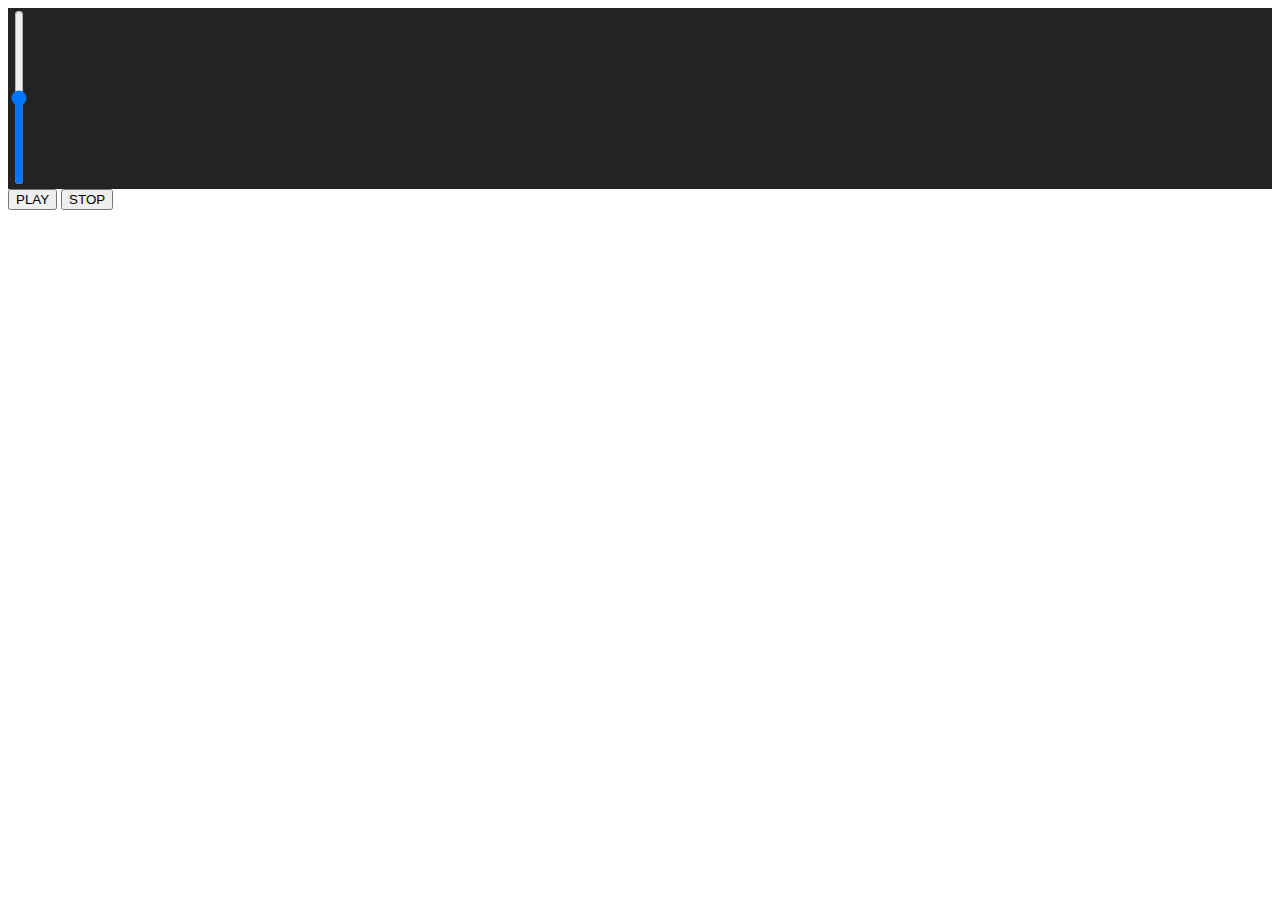
==== doors/8/index.html @ 6e3a3478 "Mixer" ====
<!DOCTYPE html>
<html lang="en">
<head>
    <meta charset="UTF-8">
    <meta name="viewport" content="width=device-width, initial-scale=1.0">
    <meta http-equiv="X-UA-Compatible" content="ie=edge">
    <title>Document</title>
    <link rel="stylesheet" href="css/app.css">
</head>
<body>
<div id="mixer-container">
    <input type="range" id="masterFader" orient="vertical">
</div>
<div id="player-container">
    <button type="button" id="playButton">PLAY</button>
    <button type="button" id="stopButton">STOP</button>
</div>

<script src="js/Instrument.js"></script>
<script src="js/DrumMachine.js"></script>
<script src="js/Pattern.js"></script>
<script src="js/DrumPattern.js"></script>
<script src="js/Mixer.js"></script>
<script src="js/Track.js"></script>
<script src="js/Player.js"></script>
<script src="js/app.js"></script>
</body>
</html>
---- doors/8/css/app.css ----
input[type=range][orient=vertical]
{
    writing-mode: bt-lr; /* IE */
    -webkit-appearance: slider-vertical; /* WebKit */
    width: 8px;
    height: 175px;
    padding: 0 5px;
}
#mixer-container {
    background: #232323;
}
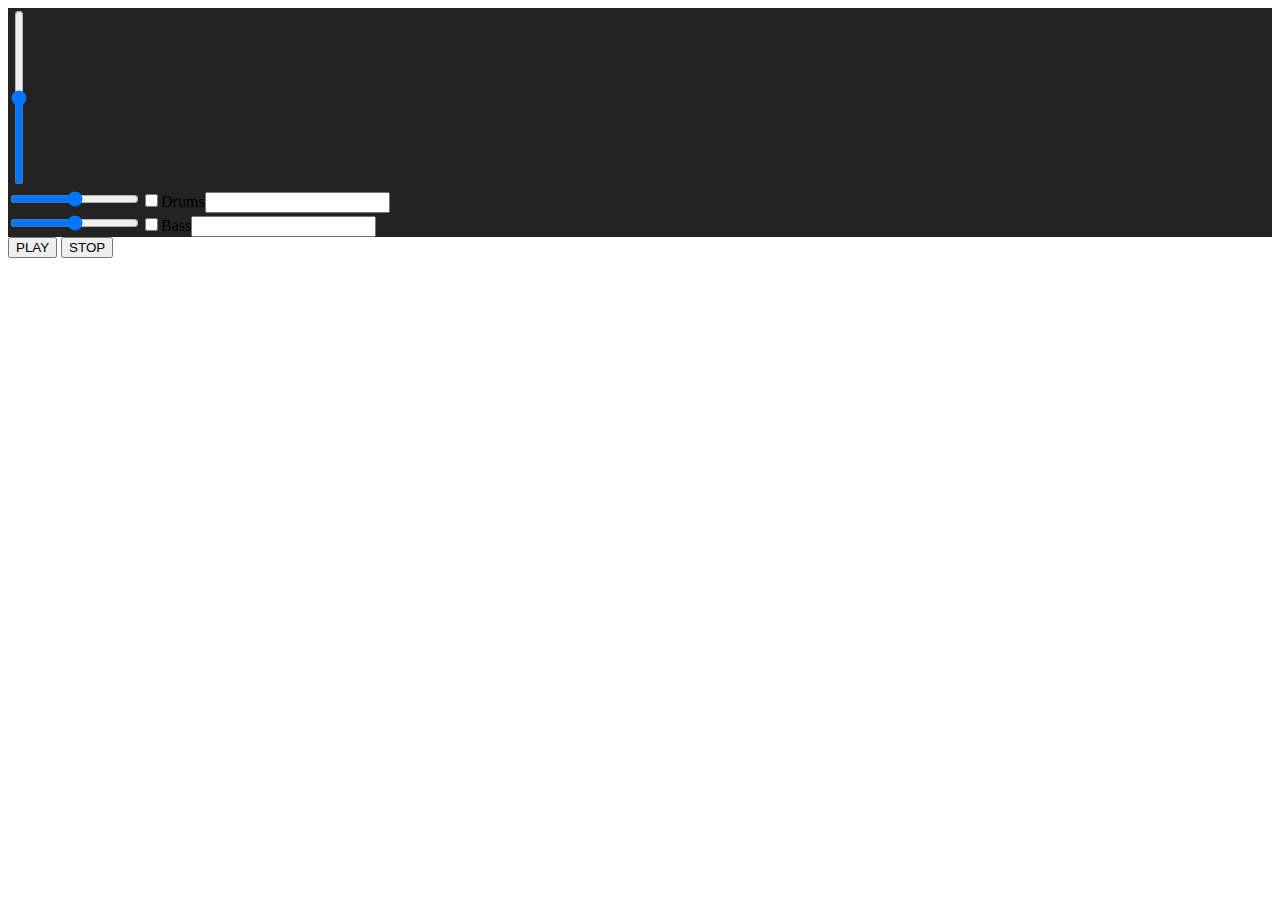
==== commit defb02d9: "Mo music, mo problems" ====
--- a/doors/8/index.html
+++ b/doors/8/index.html
@@ -18,11 +18,13 @@
 
 <script src="js/Instrument.js"></script>
 <script src="js/DrumMachine.js"></script>
+<script src="js/Bass.js"></script>
 <script src="js/Pattern.js"></script>
 <script src="js/DrumPattern.js"></script>
 <script src="js/Mixer.js"></script>
 <script src="js/Track.js"></script>
 <script src="js/Player.js"></script>
 <script src="js/app.js"></script>
+<script>init();</script>
 </body>
 </html>
--- a/doors/8/css/app.css
+++ b/doors/8/css/app.css
@@ -9,3 +9,55 @@
 #mixer-container {
     background: #232323;
 }
+/*
+input[type=range]::-webkit-slider-thumb {
+    -webkit-appearance: none;
+    border: 1px solid #000000;
+    height: 34px;
+    width: 16px;
+    border-radius: 3px;
+    background: #ffffff;
+    cursor: pointer;
+    margin-top: -14px;
+    box-shadow: 1px 1px 1px #000000, 0px 0px 1px #0d0d0d;
+
+}
+*/
+input[type=range]::-moz-range-thumb {
+  height: 30px;
+  width: 16px;
+  background: linear-gradient(#d5d5d5 1px,
+                              #d4d4d4 2px,
+                              #bebebe 3px,
+                              #c5c5c5 4px,
+                              #9a9a9a 5px,
+                              #616161 6px,
+                              #696969 7px,
+                              #858585 8px,
+                              #909090 9px,
+                              #8c8c8c 10px,
+                              #8a8a8a 11px,
+                              #9c9c9c,12px,
+                              #b8b8b8 13px,
+                              #c9c9c9 14px,
+                              #bbbbbb 15px,
+                              #313131 16px,
+                              #c5c5c5 17px,
+                              #cecece 18px,
+                              #aaaaaa 19px,
+                              #b0b0b0 20px,
+                              #cccccc 21px,
+                              #b0b0b0 22px,
+                              #aeaeae 23px,
+                              #d1d1d1 24px,
+                              #b9b9b9 25px,
+                              #818181 26px,
+                              #6a6a6a 27px,
+                              #686868 28px,
+                              #676767 29px,
+                              #3f3f3f 30px,
+                              #000);
+  cursor: pointer;
+  border-radius: 0;
+  border:0;
+}
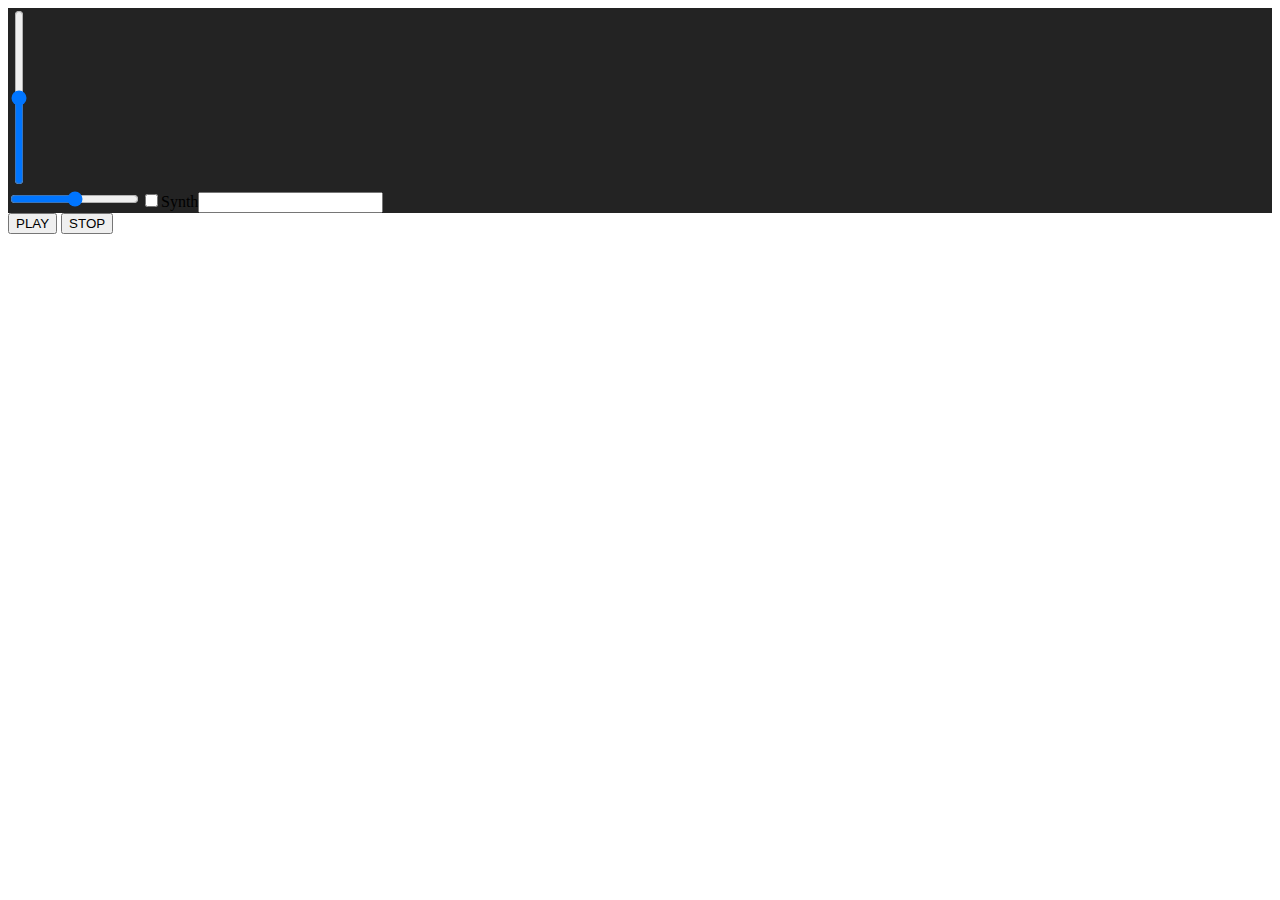
==== commit d5dd14bd: "Mo music" ====
--- a/doors/8/index.html
+++ b/doors/8/index.html
@@ -19,6 +19,8 @@
 <script src="js/Instrument.js"></script>
 <script src="js/DrumMachine.js"></script>
 <script src="js/Bass.js"></script>
+<script src="js/BellSynth.js"></script>
+<script src="js/LeadSynth.js"></script>
 <script src="js/Pattern.js"></script>
 <script src="js/DrumPattern.js"></script>
 <script src="js/Mixer.js"></script>
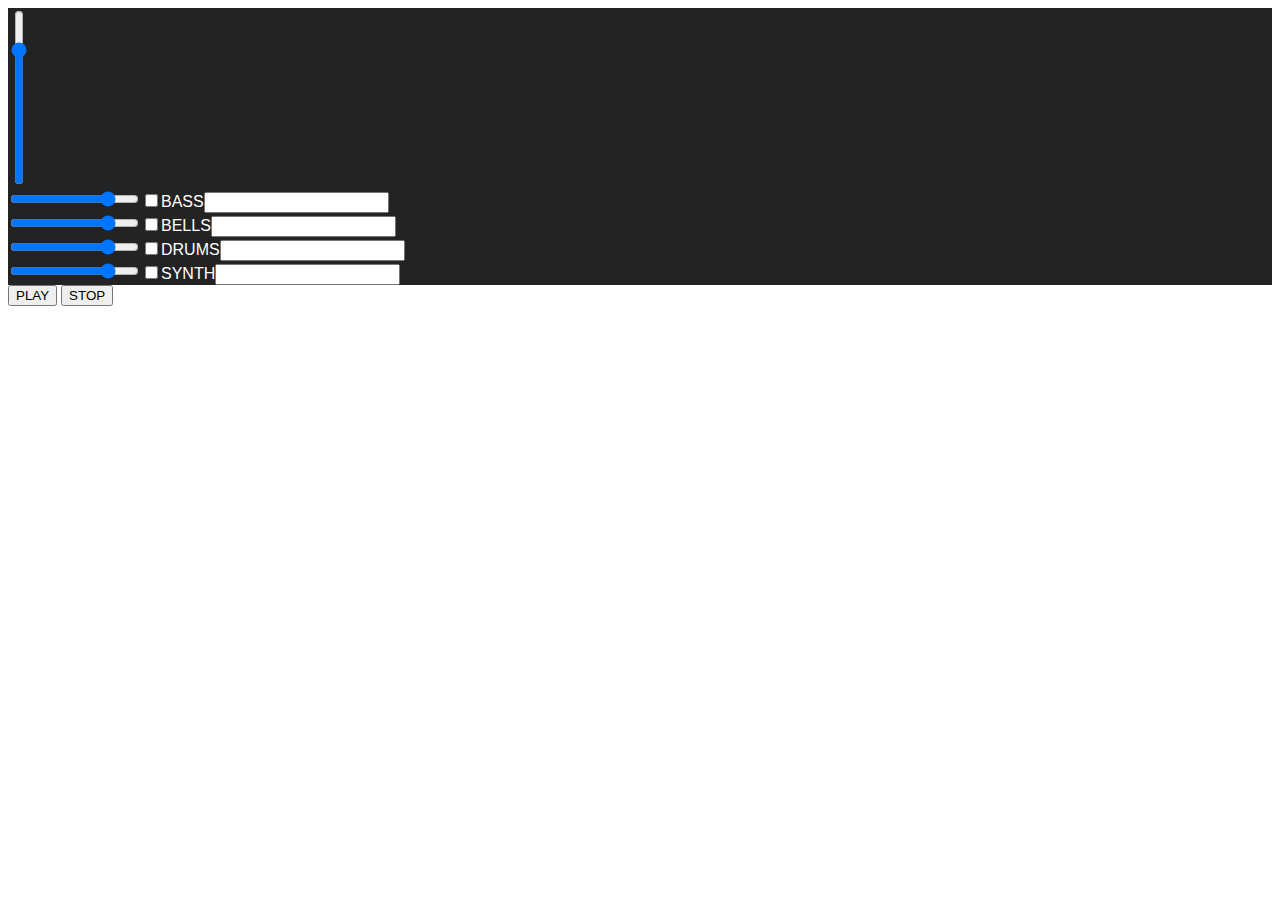
==== commit 4f8a3b46: "Music Patterns done, also mute and volume working" ====
--- a/doors/8/index.html
+++ b/doors/8/index.html
@@ -9,7 +9,7 @@
 </head>
 <body>
 <div id="mixer-container">
-    <input type="range" id="masterFader" orient="vertical">
+    <input type="range" id="masterFader" orient="vertical" value="80">
 </div>
 <div id="player-container">
     <button type="button" id="playButton">PLAY</button>
--- a/doors/8/css/app.css
+++ b/doors/8/css/app.css
@@ -8,6 +8,9 @@
 }
 #mixer-container {
     background: #232323;
+    color: #fff;
+    font-family: sans-serif;
+    text-transform: uppercase;
 }
 /*
 input[type=range]::-webkit-slider-thumb {
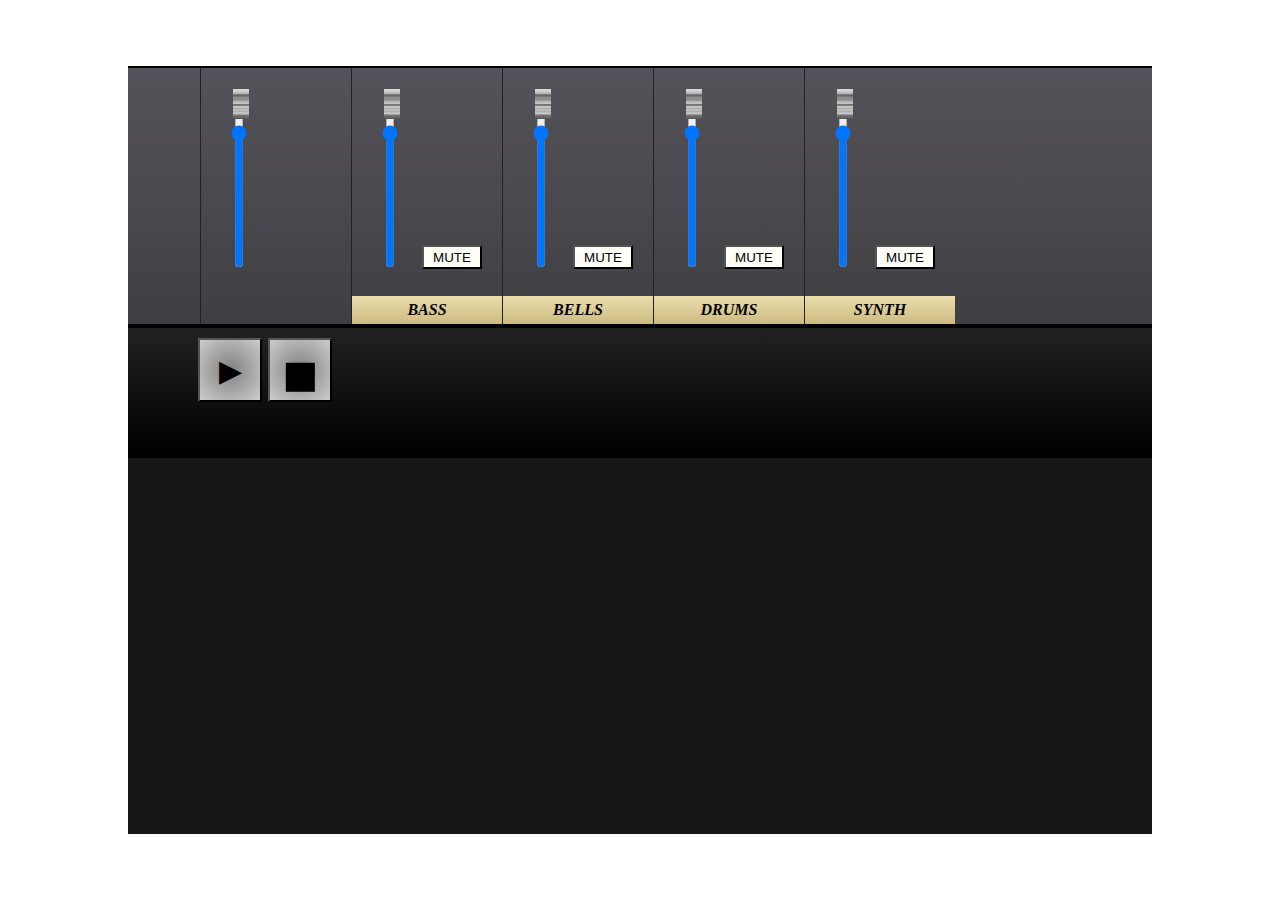
==== commit 72c90fcb: "Basic frontend, right now only works with openDoor" ====
--- a/doors/8/index.html
+++ b/doors/8/index.html
@@ -8,14 +8,18 @@
     <link rel="stylesheet" href="css/app.css">
 </head>
 <body>
+    <main class="rack">
 <div id="mixer-container">
-    <input type="range" id="masterFader" orient="vertical" value="80">
+    <section class="track master-track">
+        <span class="fader-knob"></span>
+    <input type="range" id="masterFader" class="fader" orient="vertical" value="80">
+    </div>
 </div>
 <div id="player-container">
-    <button type="button" id="playButton">PLAY</button>
-    <button type="button" id="stopButton">STOP</button>
+    <button type="button" id="playButton">&#9654;</button>
+    <button type="button" id="stopButton">&#9632;</button>
 </div>
-
+</main>
 <script src="js/Instrument.js"></script>
 <script src="js/DrumMachine.js"></script>
 <script src="js/Bass.js"></script>
--- a/doors/8/css/app.css
+++ b/doors/8/css/app.css
@@ -1,66 +1,178 @@
-input[type=range][orient=vertical]
+* { margin: 0; padding:0;}
+
+.rack {
+    position: absolute;
+    width: 1024px;
+    height: 768px;
+    top: 50%;
+    left: 50%;
+    margin-top: -384px;
+    margin-left: -512px;
+    background: #161616;
+}
+
+.rack>div {
+    border-bottom: 2px solid black;
+    border-top: 2px solid black;
+    min-height: 128px;
+    width: 880px;
+    margin: 0 auto;
+    padding: 0 72px;
+}
+
+input[type=range]
 {
     writing-mode: bt-lr; /* IE */
     -webkit-appearance: slider-vertical; /* WebKit */
-    width: 8px;
+    width: 16px;
     height: 175px;
     padding: 0 5px;
+    background: rgba(0,0,0,0);
+    position: relative;
+
 }
 #mixer-container {
-    background: #232323;
+    background: linear-gradient(#55535A,#3F3F43);
     color: #fff;
     font-family: sans-serif;
     text-transform: uppercase;
+    height: 256px;
 }
-/*
-input[type=range]::-webkit-slider-thumb {
-    -webkit-appearance: none;
-    border: 1px solid #000000;
-    height: 34px;
-    width: 16px;
-    border-radius: 3px;
-    background: #ffffff;
-    cursor: pointer;
-    margin-top: -14px;
-    box-shadow: 1px 1px 1px #000000, 0px 0px 1px #0d0d0d;
+
+.track {
+    width: 150px;
+    float:left;
+    position: relative;
+    border-left: 1px solid #222;
+    height: 100%;
 
 }
-*/
-input[type=range]::-moz-range-thumb {
-  height: 30px;
-  width: 16px;
-  background: linear-gradient(#d5d5d5 1px,
-                              #d4d4d4 2px,
-                              #bebebe 3px,
-                              #c5c5c5 4px,
-                              #9a9a9a 5px,
-                              #616161 6px,
-                              #696969 7px,
-                              #858585 8px,
-                              #909090 9px,
-                              #8c8c8c 10px,
-                              #8a8a8a 11px,
-                              #9c9c9c,12px,
-                              #b8b8b8 13px,
-                              #c9c9c9 14px,
-                              #bbbbbb 15px,
-                              #313131 16px,
-                              #c5c5c5 17px,
-                              #cecece 18px,
-                              #aaaaaa 19px,
-                              #b0b0b0 20px,
-                              #cccccc 21px,
-                              #b0b0b0 22px,
-                              #aeaeae 23px,
-                              #d1d1d1 24px,
-                              #b9b9b9 25px,
-                              #818181 26px,
-                              #6a6a6a 27px,
-                              #686868 28px,
-                              #676767 29px,
-                              #3f3f3f 30px,
-                              #000);
-  cursor: pointer;
-  border-radius: 0;
-  border:0;
+
+.track-label {
+    color: black;
+    width: 100%;
+    background: linear-gradient(#EADEAE, #CDBA80);
+    font-family: 'Comic Sans MS';
+    font-weight: bold;
+    font-style: italic;
+    text-transform: uppercase;
+    position: absolute;
+    bottom: 0px;
+    left: 0;
+    padding: 5px 0;
+    text-align: center;
+
 }
+
+.fader {
+    position: absolute;
+    left: 25px;
+    top: 25px;
+}
+
+.fader-knob {
+    height: 30px;
+    width: 16px;
+    background: linear-gradient(#d5d5d5 1px,
+                                #d4d4d4 2px,
+                                #bebebe 3px,
+                                #c5c5c5 4px,
+                                #9a9a9a 5px,
+                                #616161 6px,
+                                #696969 7px,
+                                #858585 8px,
+                                #909090 9px,
+                                #8c8c8c 10px,
+                                #8a8a8a 11px,
+                                #9c9c9c,12px,
+                                #b8b8b8 13px,
+                                #c9c9c9 14px,
+                                #bbbbbb 15px,
+                                #313131 16px,
+                                #c5c5c5 17px,
+                                #cecece 18px,
+                                #aaaaaa 19px,
+                                #b0b0b0 20px,
+                                #cccccc 21px,
+                                #b0b0b0 22px,
+                                #aeaeae 23px,
+                                #d1d1d1 24px,
+                                #b9b9b9 25px,
+                                #818181 26px,
+                                #6a6a6a 27px,
+                                #686868 28px,
+                                #676767 29px,
+                                #3f3f3f 30px,
+                                #000);
+    cursor: pointer;
+    border-radius: 0;
+    border:0;
+    display: block;
+    bottom:80%;
+    left: 32px;
+    position: absolute;
+    z-index: 20;
+
+}
+
+.fader::-webkit-slider-thumb {
+    -webkit-appearance: none;
+    background: transparent;
+}
+.fader::-webkit-runnable-track {
+    background: black;
+    z-index: 10;
+}
+
+
+.fader::-moz-slider-thumb {
+    -webkit-appearance: none;
+    background: transparent;
+}
+.fader::-moz-runnable-track {
+    background: black;
+    z-index: 10;
+}
+
+
+
+
+.mute-button {
+    width: 60px;
+    height: 24px;
+    border-radius: 0;
+    background: #FEFEF7;
+    position: absolute;
+    bottom: 55px;
+    right: 20px;
+
+}
+.mute-button.muted {
+    background: radial-gradient(circle, #C5B3A4,#FEFEF7 );
+
+}
+
+#player-container {
+    background: linear-gradient(#222, #000);
+}
+#player-container button {
+    height: 64px;
+    width: 64px;
+    margin: 10px;
+    font-family: 'Arial';
+    background: radial-gradient(circle, grey, #ccc);
+    border-radius: 0;
+    position: absolute;
+
+}
+
+#player-container #playButton {
+    font-size: 30px;
+    left: 60px;
+
+
+}
+#player-container #stopButton {
+    font-size: 60px;
+    left: 130px;
+}
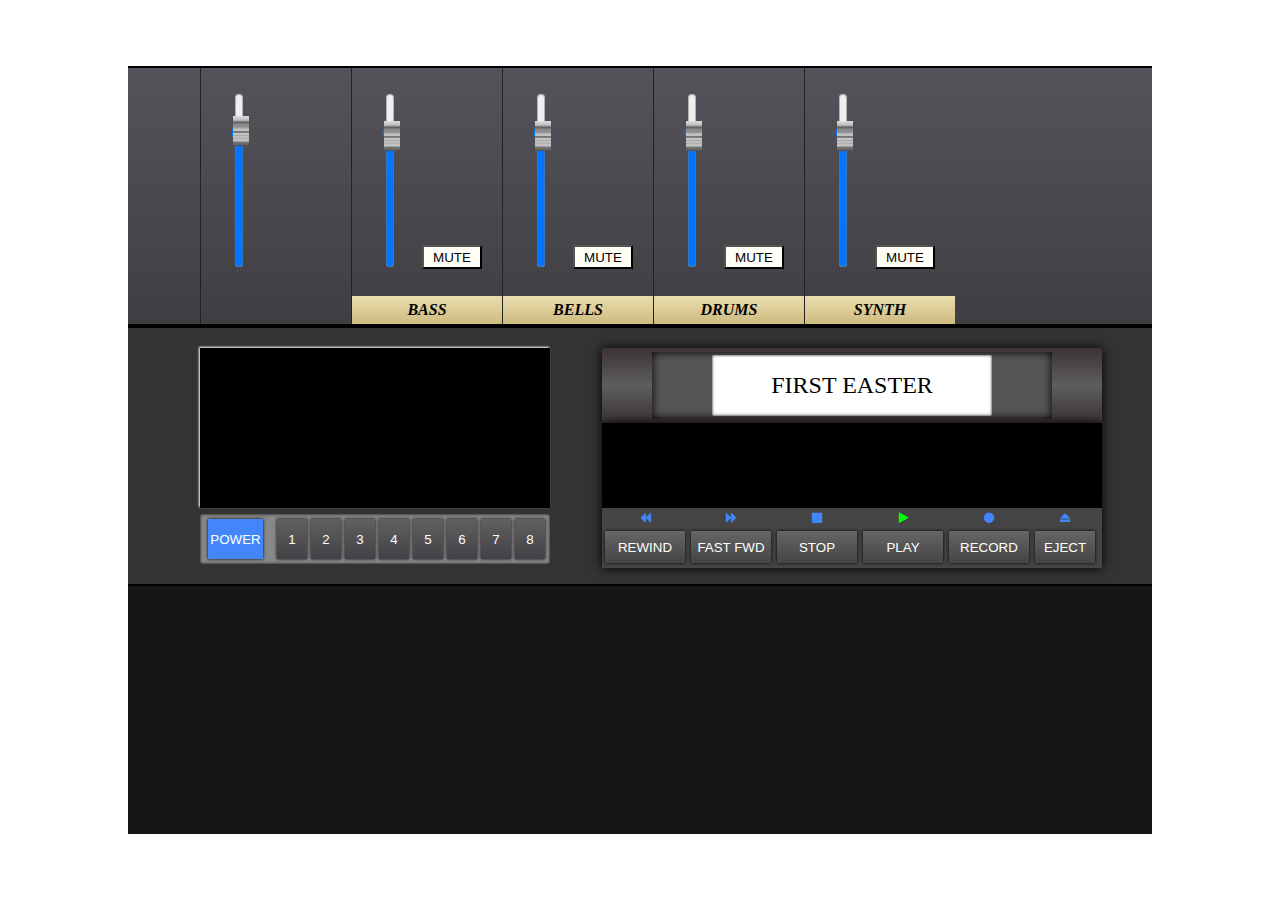
==== commit 2d6602dc: "Added a lot of things in the player" ====
--- a/doors/8/index.html
+++ b/doors/8/index.html
@@ -5,19 +5,45 @@
     <meta name="viewport" content="width=device-width, initial-scale=1.0">
     <meta http-equiv="X-UA-Compatible" content="ie=edge">
     <title>Document</title>
+    <link rel="stylesheet" href="css/font-awesome.min.css">
     <link rel="stylesheet" href="css/app.css">
 </head>
 <body>
     <main class="rack">
 <div id="mixer-container">
     <section class="track master-track">
-        <span class="fader-knob"></span>
+        <span class="fader-knob" style="bottom: 178px;"></span>
     <input type="range" id="masterFader" class="fader" orient="vertical" value="80">
     </div>
 </div>
 <div id="player-container">
-    <button type="button" id="playButton">&#9654;</button>
-    <button type="button" id="stopButton">&#9632;</button>
+    <div class="analyzer-container">
+    </div>
+    <ul class="track-selector-buttons">
+        <li><button>POWER</button></li>
+        <li><button>1</button></li>
+        <li><button>2</button></li>
+        <li><button>3</button></li>
+        <li><button>4</button></li>
+        <li><button>5</button></li>
+        <li><button>6</button></li>
+        <li><button>7</button></li>
+        <li><button>8</button></li>
+    </ul>
+
+    <div class="tape-slot"><div class="tape"><span class="tape-label">FIRST EASTER</span></div></div>
+    <div class="display-container">
+    </div>
+    <ul class="transport-container">
+        <li><button id="rewindButton">REWIND</button><span><i class="fa fa-backward" aria-hidden="true"></i></span></li>
+        <li><button id="fastForwardButton">FAST FWD</button><span><i class="fa fa-forward" aria-hidden="true"></i></span></li>
+        <li><button id="stopButton">STOP</button><span><i class="fa fa-stop" aria-hidden="true"></i></span></li>
+        <li><button id="playButton">PLAY</button><span class="green"><i class="fa fa-play" aria-hidden="true"></i></span></li>
+        <li><button>RECORD</button><span><i class="fa fa-circle" aria-hidden="true"></i></span></li>
+        <li><button id="ejectButton">EJECT</button><span><i class="fa fa-eject" aria-hidden="true"></i></span></li>
+    </div>
+
+
 </div>
 </main>
 <script src="js/Instrument.js"></script>
--- a/doors/8/css/app.css
+++ b/doors/8/css/app.css
@@ -125,8 +125,8 @@
 }
 
 
-.fader::-moz-slider-thumb {
-    -webkit-appearance: none;
+.fader::-moz-slider-thumb, .fader::-moz-range-thumb {
+    -moz-appearance: none;
     background: transparent;
 }
 .fader::-moz-runnable-track {
@@ -153,26 +153,147 @@
 }
 
 #player-container {
-    background: linear-gradient(#222, #000);
-}
-#player-container button {
-    height: 64px;
-    width: 64px;
-    margin: 10px;
-    font-family: 'Arial';
-    background: radial-gradient(circle, grey, #ccc);
-    border-radius: 0;
-    position: absolute;
-
-}
-
-#player-container #playButton {
-    font-size: 30px;
-    left: 60px;
-
-
-}
-#player-container #stopButton {
-    font-size: 60px;
-    left: 130px;
-}
+    background: #333;
+    height: 256px;
+    position: relative;
+}
+#player-container .analyzer-container {
+    height: 160px;
+    background: black;
+    width: 350px;
+    top:20px;
+    position: absolute;
+    box-shadow: -1px -1px 2px #fff;
+}
+#player-container .track-selector-buttons {
+    width: 350px;
+    height: 50px;
+    list-style: none;
+    position: absolute;
+    bottom: 20px;
+    background: #888;
+    box-shadow: 0px 0px 3px inset;
+
+
+
+}
+#player-container .track-selector-buttons li {
+    float:left;
+    height: 100%;
+    margin: 2px;
+}
+#player-container .track-selector-buttons li button {
+    color: white;
+    height: 80%;
+    margin-top: 10%;
+    border: 0;
+    width: 30px;
+    background: linear-gradient(#5F6160, #434146);
+    box-shadow: 0px 0px 3px #000;
+
+}
+#player-container .track-selector-buttons li:first-child button {
+    background: #4386FA;
+    width: 55px;
+    margin-right: 10px;
+    margin-top: 3px;
+    margin-left: 6px;
+
+}
+
+
+#player-container .tape-slot {
+    width: 500px;
+    height: 75px;
+    position: absolute;
+    top: 20px;
+    right: 50px;
+    background: linear-gradient(#3C3334, #5E5E5D, #3C3334);
+    box-shadow: 0px 0px 10px;
+
+}
+
+#player-container .tape-slot .tape {
+    width: 80%;
+    left: 10%;
+    height: 67px;
+    top: 4px;
+    background: #555;
+    position: absolute;
+    box-shadow: 0px 0px 10px inset;
+}
+
+#player-container .tape-slot .tape .tape-label {
+    width: 70%;
+    left: 15%;
+    position: absolute;
+    height: 90%;
+    top: 5%;
+    text-align: center;
+    line-height: 60px;
+    background: white;
+    font-family: 'Comic Sans MS';
+    font-size: 24px;
+    box-shadow: 0px 0px 3px inset;
+}
+
+
+#player-container .display-container {
+    background: black;
+    width: 500px;
+    height: 85px;
+    position: absolute;
+    right: 50px;
+    top: 95px;
+    box-shadow: 0px 0px 10px;
+
+
+}
+
+#player-container .transport-container {
+    list-style: none;
+    background: #444;
+    height: 60px;
+    width: 500px;
+    position: absolute;
+    top: 180px;
+    right: 50px;
+    box-shadow: 0px 0px 10px;
+
+}
+
+#player-container .transport-container li {
+    position: relative;
+    float:left;
+    display: inline-block;
+    height: 100%;
+    width: 80px;
+    margin: 3px;
+}
+#player-container .transport-container li button {
+    position: absolute;
+    height: 32px;
+    width: 100%;
+    background: linear-gradient(#666, #444);
+    border: 0;
+    color: white;
+    top: 20px;
+    box-shadow: 0px 0px 3px #000;
+
+
+}
+#player-container .transport-container li span {
+    position: absolute;
+    color: #4386FA;
+    width: 100%;
+    top: 0;
+    left:0;
+    text-align: center;
+    font-size: 12px;
+}
+#player-container .transport-container li span.green {
+    color: #00ff00;
+}
+#player-container .transport-container li:last-child {
+    width: 60px;
+}
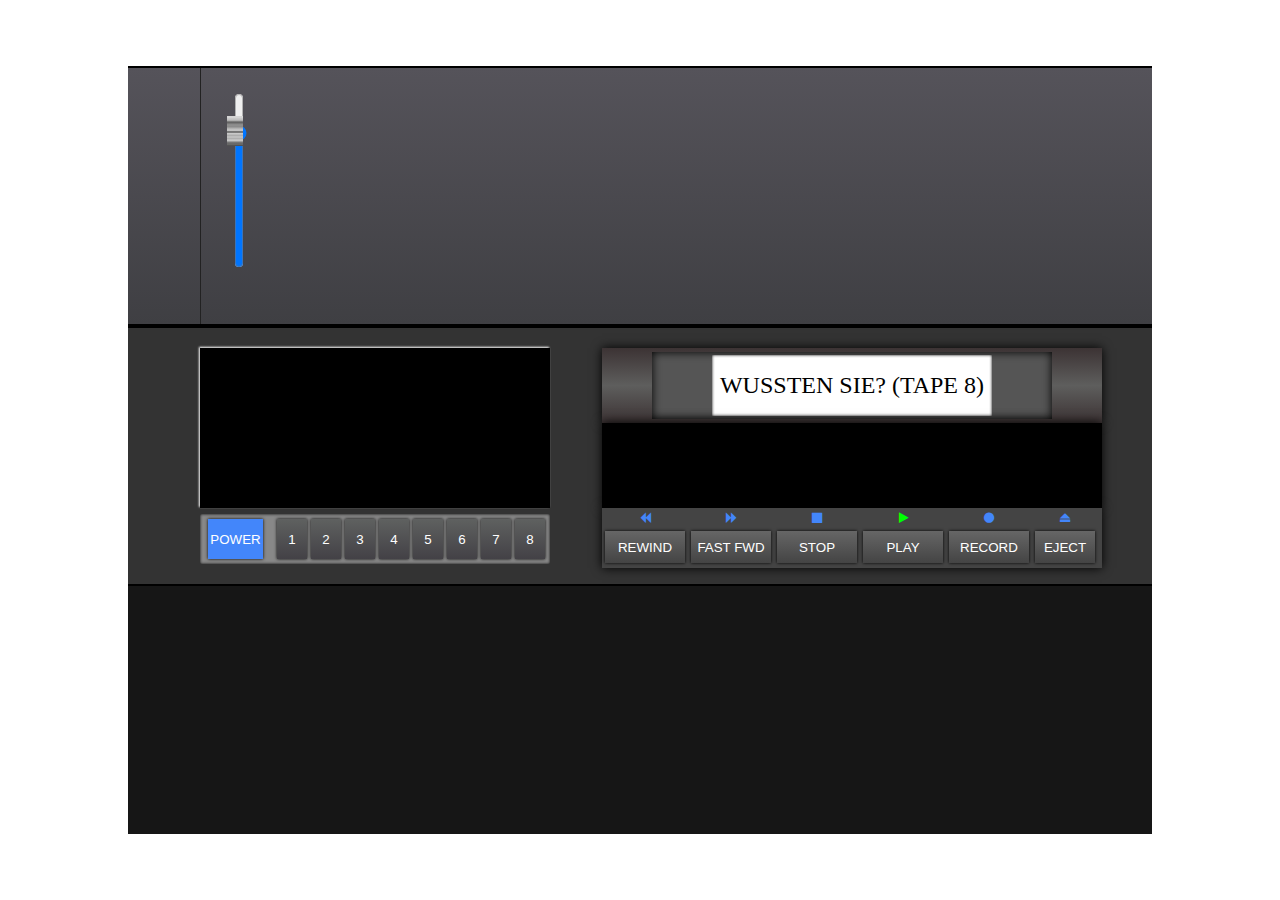
==== commit 49e9c331: "Door 8" ====
--- a/doors/8/index.html
+++ b/doors/8/index.html
@@ -1,3 +1,7 @@
+<?php
+define('DOOR', 8);
+include(dirname(__DIR__).'../../verify.php');
+?>
 <!DOCTYPE html>
 <html lang="en">
 <head>
@@ -31,7 +35,7 @@
         <li><button>8</button></li>
     </ul>
 
-    <div class="tape-slot"><div class="tape"><span class="tape-label">FIRST EASTER</span></div></div>
+    <div class="tape-slot"><div class="tape"><span class="tape-label">WUSSTEN SIE? (TAPE 8)</span></div></div>
     <div class="display-container">
     </div>
     <ul class="transport-container">
@@ -48,7 +52,7 @@
 </main>
 <script src="js/Instrument.js"></script>
 <script src="js/DrumMachine.js"></script>
-<script src="js/Bass.js"></script>
+<script src="js/ArpBass.js"></script>
 <script src="js/BellSynth.js"></script>
 <script src="js/LeadSynth.js"></script>
 <script src="js/Pattern.js"></script>
--- a/doors/8/css/app.css
+++ b/doors/8/css/app.css
@@ -109,7 +109,7 @@
     border:0;
     display: block;
     bottom:80%;
-    left: 32px;
+    left: 26px;
     position: absolute;
     z-index: 20;
 
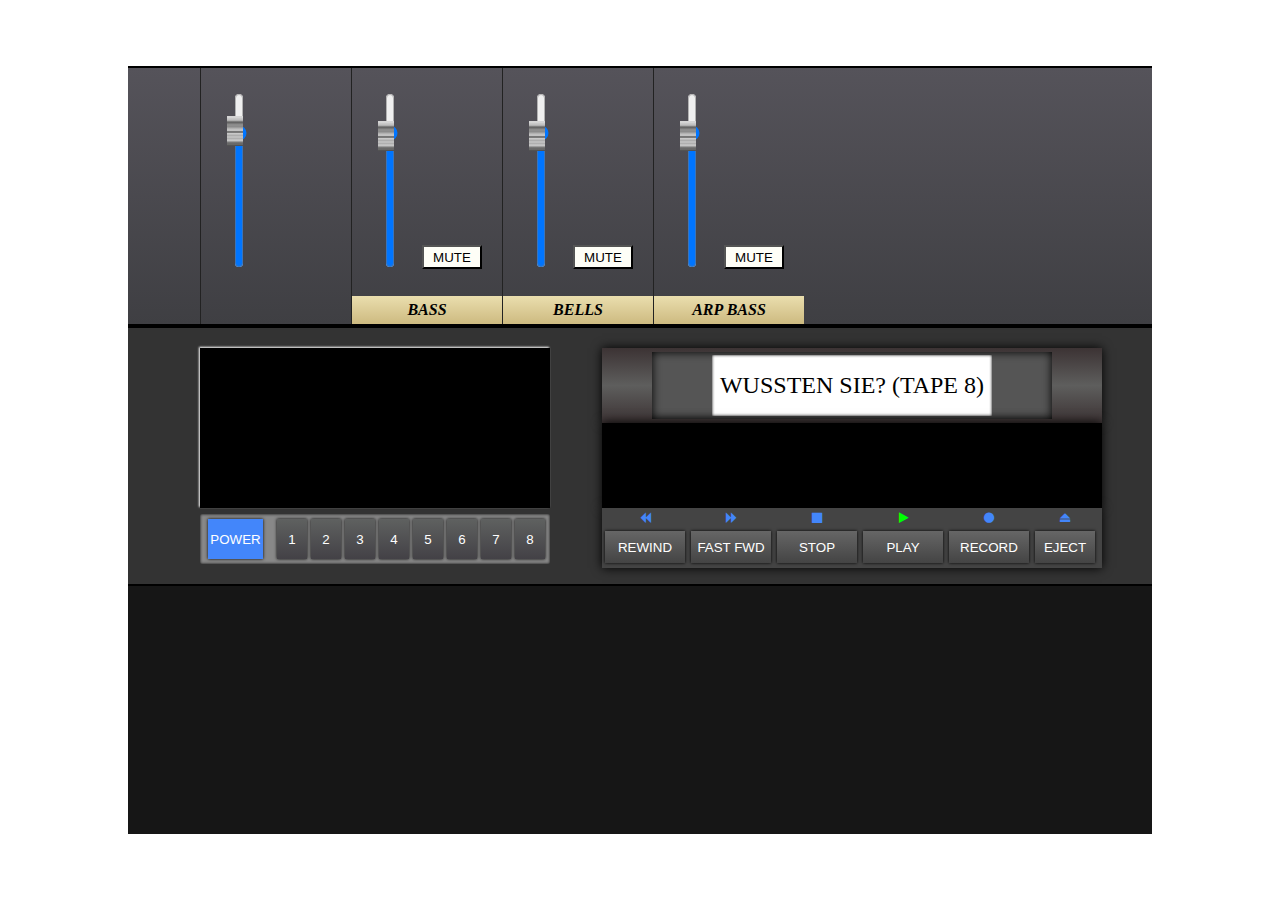
==== commit fe2e22c8: "Door 8 more" ====
--- a/doors/8/index.html
+++ b/doors/8/index.html
@@ -52,6 +52,7 @@
 </main>
 <script src="js/Instrument.js"></script>
 <script src="js/DrumMachine.js"></script>
+<script src="js/Bass.js"></script>
 <script src="js/ArpBass.js"></script>
 <script src="js/BellSynth.js"></script>
 <script src="js/LeadSynth.js"></script>
